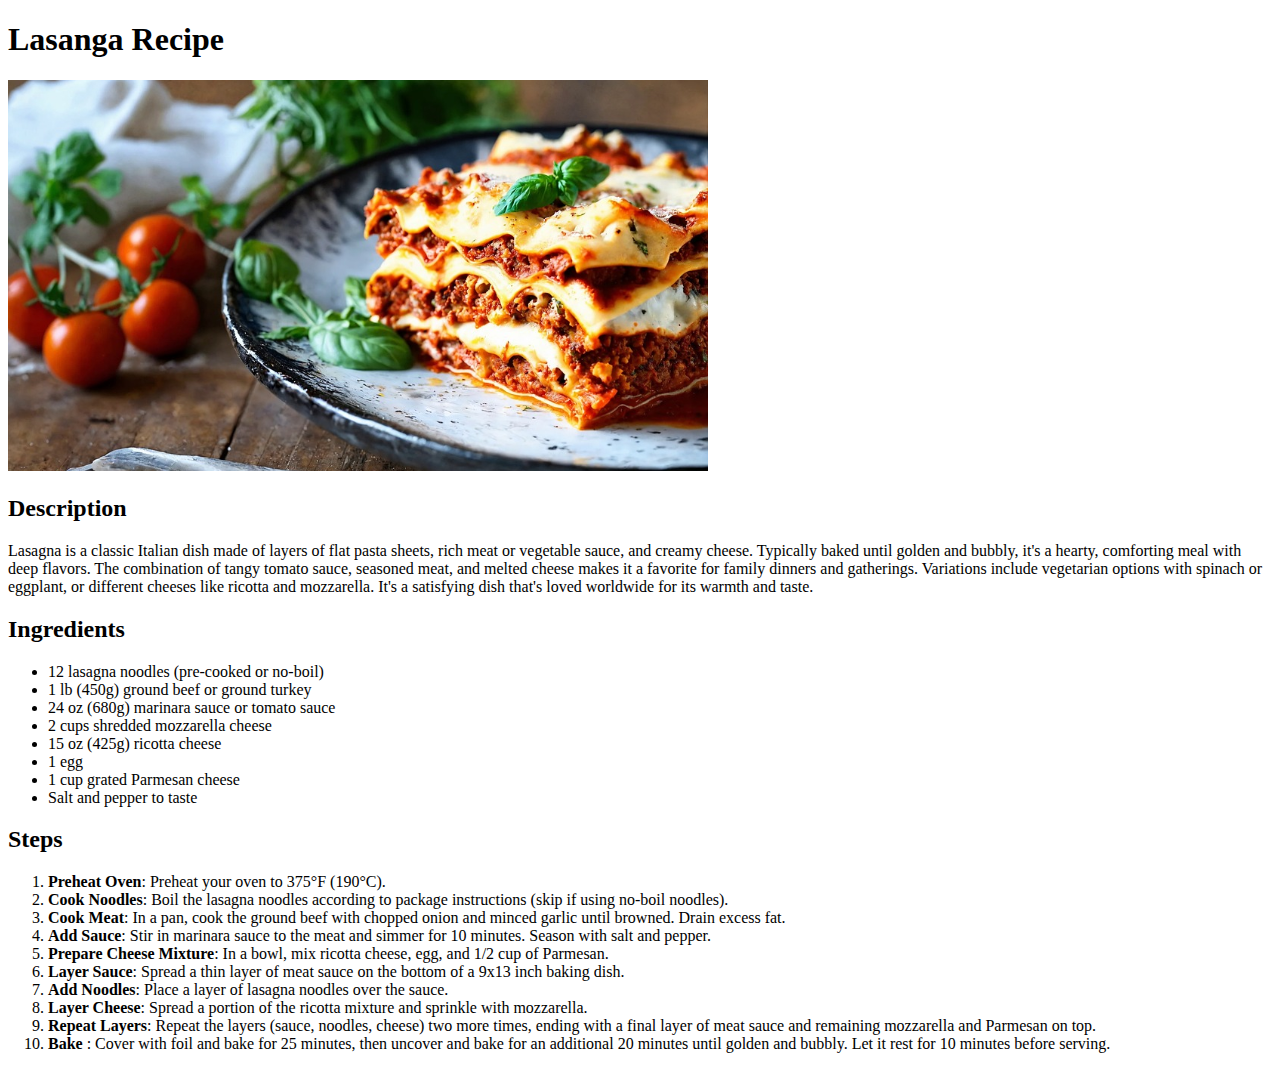
==== recipes/Lasanga.html @ 96572624 "Assignment-1" ====
<!DOCTYPE html>
<html lang="en">
  <head>
    <meta charset="UTF-8" />
    <meta name="viewport" content="width=device-width, initial-scale=1.0" />
    <title>Lasanga-Recipe</title>
  </head>
  <body>
    <h1>Lasanga Recipe</h1>
    <img src="../images/lasagna.png" />
    <h2>Description</h2>
    <p>
      Lasagna is a classic Italian dish made of layers of flat pasta sheets,
      rich meat or vegetable sauce, and creamy cheese. Typically baked until
      golden and bubbly, it's a hearty, comforting meal with deep flavors. The
      combination of tangy tomato sauce, seasoned meat, and melted cheese makes
      it a favorite for family dinners and gatherings. Variations include
      vegetarian options with spinach or eggplant, or different cheeses like
      ricotta and mozzarella. It's a satisfying dish that's loved worldwide for
      its warmth and taste.
    </p>
    <h2>Ingredients</h2>
    <ul>
      <li>12 lasagna noodles (pre-cooked or no-boil)</li>
      <li>1 lb (450g) ground beef or ground turkey</li>
      <li>24 oz (680g) marinara sauce or tomato sauce</li>
      <li>2 cups shredded mozzarella cheese</li>
      <li>15 oz (425g) ricotta cheese</li>
      <li>1 egg</li>
      <li>1 cup grated Parmesan cheese</li>
      <li>Salt and pepper to taste</li>
    </ul>
    <h2>Steps</h2>
    <ol>
      <li>
        <strong>Preheat Oven</strong>: Preheat your oven to 375°F (190°C).
      </li>
      <li>
        <strong>Cook Noodles</strong>: Boil the lasagna noodles according to
        package instructions (skip if using no-boil noodles).
      </li>
      <li>
        <strong>Cook Meat</strong>: In a pan, cook the ground beef with chopped
        onion and minced garlic until browned. Drain excess fat.
      </li>
      <li>
        <strong>Add Sauce</strong>: Stir in marinara sauce to the meat and
        simmer for 10 minutes. Season with salt and pepper.
      </li>
      <li>
        <strong>Prepare Cheese Mixture</strong>: In a bowl, mix ricotta cheese,
        egg, and 1/2 cup of Parmesan.
      </li>
      <li>
        <strong>Layer Sauce</strong>: Spread a thin layer of meat sauce on the
        bottom of a 9x13 inch baking dish.
      </li>
      <li>
        <strong>Add Noodles</strong>: Place a layer of lasagna noodles over the
        sauce.
      </li>
      <li>
        <strong>Layer Cheese</strong>: Spread a portion of the ricotta mixture
        and sprinkle with mozzarella.
      </li>
      <li>
        <strong>Repeat Layers</strong>: Repeat the layers (sauce, noodles,
        cheese) two more times, ending with a final layer of meat sauce and
        remaining mozzarella and Parmesan on top.
      </li>
      <li>
        <strong>Bake</strong> : Cover with foil and bake for 25 minutes, then
        uncover and bake for an additional 20 minutes until golden and bubbly.
        Let it rest for 10 minutes before serving.
      </li>
    </ol>
  </body>
</html>
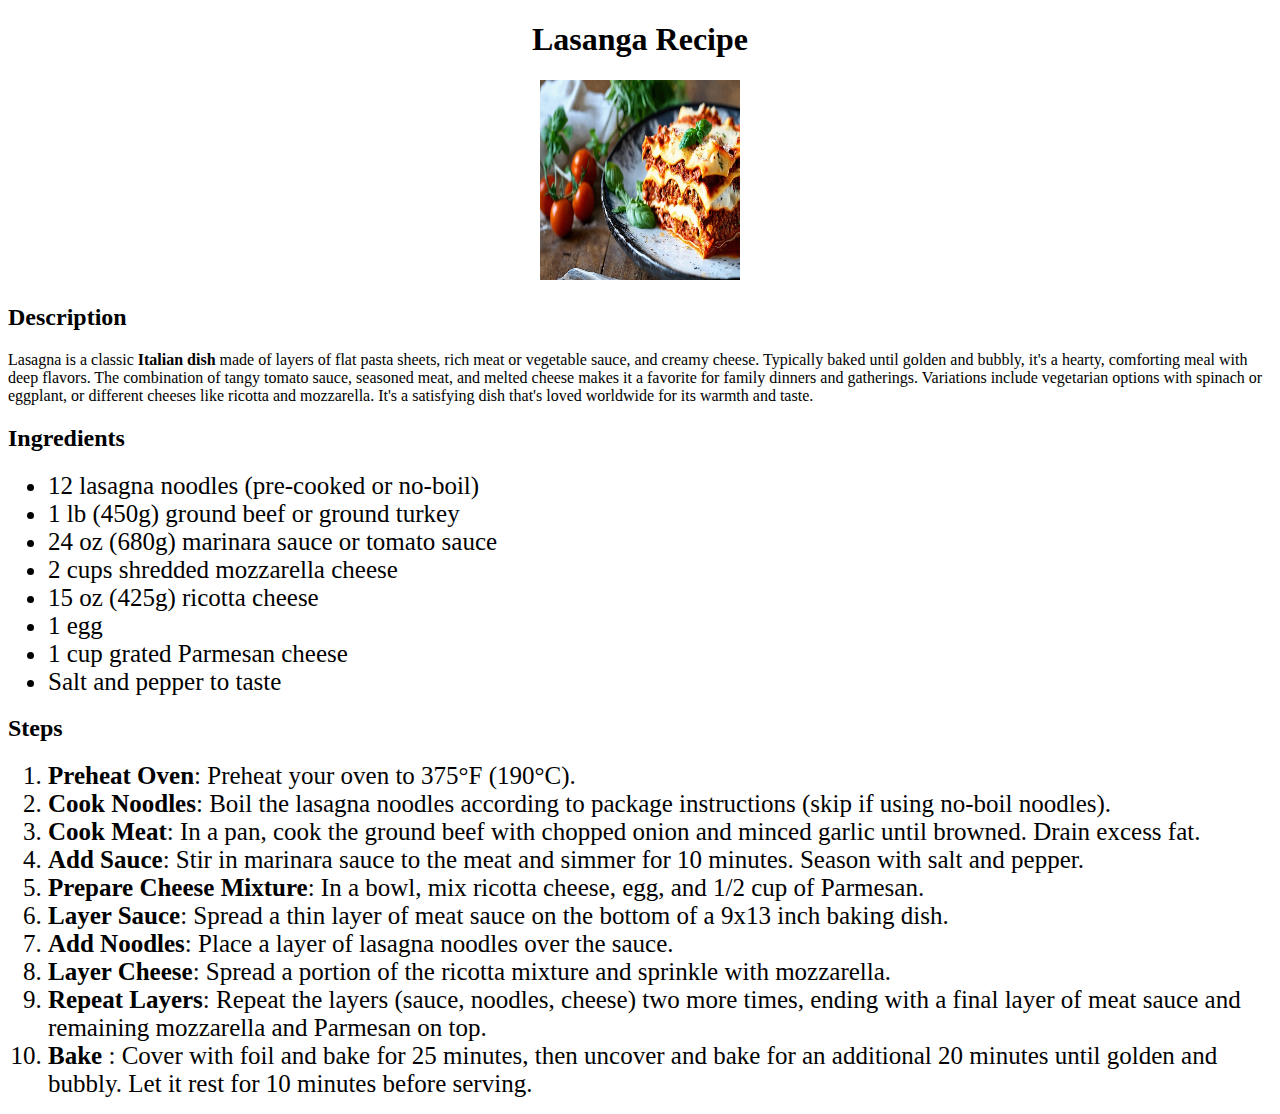
==== commit cc96ede3: "Update typography and apply styles" ====
--- a/recipes/Lasanga.html
+++ b/recipes/Lasanga.html
@@ -4,20 +4,23 @@
     <meta charset="UTF-8" />
     <meta name="viewport" content="width=device-width, initial-scale=1.0" />
     <title>Lasanga-Recipe</title>
+    <link href="../style.css" rel="stylesheet" />
   </head>
   <body>
     <h1>Lasanga Recipe</h1>
-    <img src="../images/lasagna.png" />
+    <div class="imgcss">
+      <img class="img" src="../images/lasagna.png" />
+    </div>
     <h2>Description</h2>
     <p>
-      Lasagna is a classic Italian dish made of layers of flat pasta sheets,
-      rich meat or vegetable sauce, and creamy cheese. Typically baked until
-      golden and bubbly, it's a hearty, comforting meal with deep flavors. The
-      combination of tangy tomato sauce, seasoned meat, and melted cheese makes
-      it a favorite for family dinners and gatherings. Variations include
-      vegetarian options with spinach or eggplant, or different cheeses like
-      ricotta and mozzarella. It's a satisfying dish that's loved worldwide for
-      its warmth and taste.
+      Lasagna is a classic <strong>Italian dish</strong> made of layers of flat
+      pasta sheets, rich meat or vegetable sauce, and creamy cheese. Typically
+      baked until golden and bubbly, it's a hearty, comforting meal with deep
+      flavors. The combination of tangy tomato sauce, seasoned meat, and melted
+      cheese makes it a favorite for family dinners and gatherings. Variations
+      include vegetarian options with spinach or eggplant, or different cheeses
+      like ricotta and mozzarella. It's a satisfying dish that's loved worldwide
+      for its warmth and taste.
     </p>
     <h2>Ingredients</h2>
     <ul>
--- a/style.css
+++ b/style.css
@@ -0,0 +1,34 @@
+img {
+  width: 200px;
+  height: 200px;
+}
+
+h1 {
+  color: black;
+  text-align: center;
+  /* display: inline; */
+  /* margin: 0%; */
+}
+
+.imgcss {
+  text-align: center;
+}
+
+ul {
+  /* margin: 0%; */
+  /* background: lightblue; */
+}
+body {
+  /* margin: 0%; */
+  /* padding: 0%; */
+  /* outline: 2px solid red; */
+}
+
+* {
+  /* outline: 2px solid black; */
+  /* margin: 30px; */
+}
+
+li {
+  font-size: 25px;
+}
